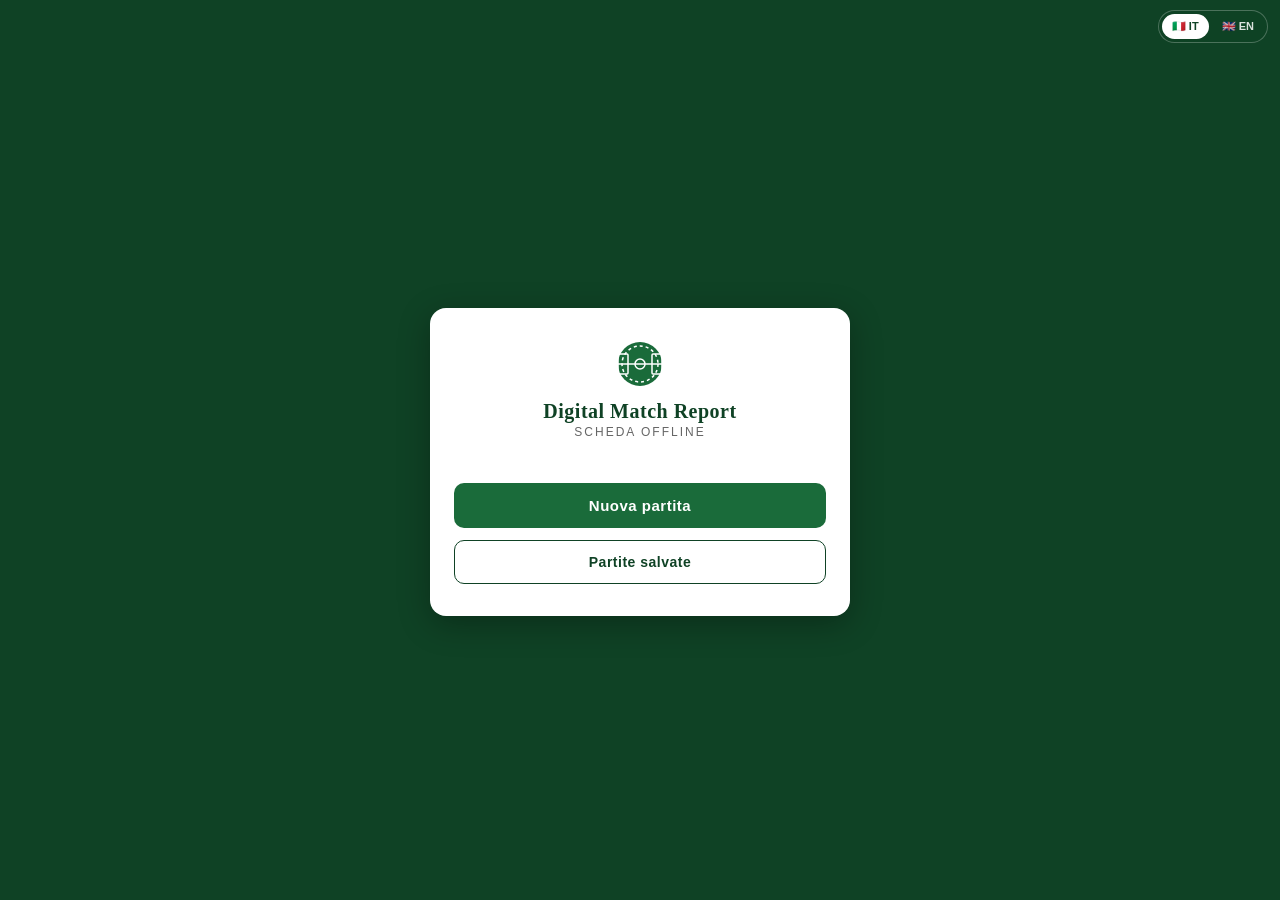
==== index.html @ 75706376 "fix: move language switch to the top-right corner on all screens" ====
<!DOCTYPE html>
<html lang="en">
<head>
  <meta charset="UTF-8" />
  <meta name="viewport" content="width=device-width, initial-scale=1.0, maximum-scale=1.0" />
  <title>Digital Match Report</title>
  <link rel="manifest" href="manifest.json" />
  <meta name="theme-color" content="#0f4225" />
  <link rel="apple-touch-icon" href="icons/icon-192.png" />
  <link rel="stylesheet" href="css/style.css" />
</head>
<body>

<div class="lang-switch" id="lang-switch" role="group" aria-label="Language switch">
  <button id="lang-it-btn" class="lang-btn" data-lang="it" type="button">🇮🇹 IT</button>
  <button id="lang-en-btn" class="lang-btn" data-lang="en" type="button">🇬🇧 EN</button>
</div>

<div id="home-screen" class="screen active">
  <div class="setup-card home-card">
    <div class="setup-logo">
      <svg viewBox="0 0 48 48" fill="none" xmlns="http://www.w3.org/2000/svg">
        <circle cx="24" cy="24" r="22" fill="#1a6b3a"/>
        <circle cx="24" cy="24" r="18" fill="none" stroke="white" stroke-width="1.5" stroke-dasharray="3 3"/>
        <circle cx="24" cy="24" r="5" fill="none" stroke="white" stroke-width="1.5"/>
        <line x1="2" y1="24" x2="46" y2="24" stroke="white" stroke-width="1.5"/>
        <rect x="2" y="14" width="10" height="20" rx="1" fill="none" stroke="white" stroke-width="1.5"/>
        <rect x="36" y="14" width="10" height="20" rx="1" fill="none" stroke="white" stroke-width="1.5"/>
      </svg>
      <h1>Digital Match Report</h1>
      <p id="home-subtitle">Scheda offline</p>
    </div>

    <button class="btn-primary" id="go-new-game-btn">Nuova partita</button>
    <button class="btn-secondary" id="go-history-btn">Partite salvate</button>
  </div>
</div>

<div id="setup-screen" class="screen">
  <div class="setup-card">
    <div class="inline-actions">
      <button class="btn-link" id="back-home-from-setup-btn">← Menu</button>
    </div>

    <div class="setup-logo">
      <h1>Digital Match Report</h1>
      <p id="setup-subtitle">Scheda gara</p>
    </div>

    <div class="form-group">
      <label id="lbl-referee">Arbitro</label>
      <input type="text" id="inp-referee" placeholder="Nome completo" />
    </div>
    <div class="form-group">
      <label id="lbl-supervisor">Osservatore</label>
      <input type="text" id="inp-supervisor" placeholder="Nome completo" />
    </div>
    <div class="form-row">
      <div class="form-group">
        <label id="lbl-home">Squadra casa</label>
        <input type="text" id="inp-home" placeholder="Casa" />
      </div>
      <div class="form-group">
        <label id="lbl-away">Squadra ospite</label>
        <input type="text" id="inp-away" placeholder="Trasferta" />
      </div>
    </div>
    <div class="form-row">
      <div class="form-group">
        <label id="lbl-category">Categoria</label>
        <select id="inp-category"></select>
      </div>
      <div class="form-group">
        <label id="lbl-level">Livello</label>
        <select id="inp-level"></select>
      </div>
    </div>
    <button class="btn-primary" id="start-match-btn">Inizia</button>
  </div>
</div>

<div id="history-screen" class="screen">
  <div class="history-wrap">
    <div class="history-head">
      <button class="btn-link" id="back-home-from-history-btn">← Menu</button>
      <h2 id="history-title">Partite salvate</h2>
    </div>
    <div id="history-list" class="history-list"></div>
  </div>
</div>

<script src="js/storage.js"></script>
<script src="js/home.js"></script>
<script>
  if ('serviceWorker' in navigator) {
    navigator.serviceWorker.register('sw.js');
  }
</script>
</body>
</html>
---- css/style.css ----
* { box-sizing: border-box; margin: 0; padding: 0; }
:root {
  --green: #1a6b3a;
  --green-light: #2d8a52;
  --green-dark: #0f4225;
  --card-yellow: #f5c518;
  --card-red: #e03030;
  --white: #ffffff;
  --off-white: #f7f6f2;
  --text: #1a1a1a;
  --muted: #666;
  --border: rgba(0,0,0,0.12);
}

body { font-family: 'Georgia', serif; background: var(--off-white); color: var(--text); min-height: 100vh; }

.lang-switch {
  position: absolute;
  top: 10px;
  right: 12px;
  z-index: 500;
  background: rgba(15, 66, 37, 0.88);
  border: 1px solid rgba(255,255,255,0.25);
  border-radius: 999px;
  padding: 3px;
  display: inline-flex;
  gap: 3px;
}

.lang-btn {
  border: none;
  border-radius: 999px;
  padding: 6px 10px;
  background: transparent;
  color: rgba(255,255,255,0.85);
  font-size: 11px;
  font-family: 'Helvetica Neue', sans-serif;
  font-weight: 600;
  cursor: pointer;
  white-space: nowrap;
}

.lang-btn.active {
  background: var(--white);
  color: var(--green-dark);
}

.header-lang-switch {
  display: flex;
  justify-content: flex-end;
  margin-bottom: 8px;
}

.lang-switch.in-header {
  position: static;
  background: rgba(255,255,255,0.12);
}

.lang-switch.in-header .lang-btn.active {
  background: var(--white);
}

.screen { display: none; min-height: 100vh; flex-direction: column; }
.screen.active { display: flex; }

/* SETUP SCREEN */
#setup-screen,
#home-screen,
#history-screen {
  background: var(--green-dark);
  align-items: center;
  justify-content: flex-start;
  padding: 3.5rem 1.5rem 2rem;
}
#home-screen,
#setup-screen {
  justify-content: center;
}
.setup-card {
  background: var(--white);
  border-radius: 16px;
  padding: 2rem 1.5rem;
  width: 100%;
  max-width: 420px;
  box-shadow: 0 8px 32px rgba(0,0,0,0.3);
}
.setup-logo {
  text-align: center;
  margin-bottom: 1.5rem;
}
.setup-logo svg { width: 48px; height: 48px; }
.setup-logo h1 { font-size: 20px; font-weight: 700; letter-spacing: 0.5px; margin-top: 8px; color: var(--green-dark); }
.setup-logo p { font-size: 12px; color: var(--muted); font-family: 'Helvetica Neue', sans-serif; letter-spacing: 2px; text-transform: uppercase; margin-top: 2px; }

.home-card {
  display: flex;
  flex-direction: column;
  gap: 0.75rem;
}

.btn-secondary {
  width: 100%;
  background: transparent;
  color: var(--green-dark);
  border: 1.5px solid var(--green-dark);
  border-radius: 10px;
  padding: 13px;
  font-size: 14px;
  font-family: 'Helvetica Neue', sans-serif;
  font-weight: 600;
  letter-spacing: 0.5px;
  cursor: pointer;
}

.btn-link {
  border: none;
  background: transparent;
  color: var(--green-dark);
  font-family: 'Helvetica Neue', sans-serif;
  font-size: 12px;
  letter-spacing: 1px;
  text-transform: uppercase;
  cursor: pointer;
  padding: 4px 0;
}

.inline-actions {
  margin-bottom: 6px;
}
.form-group { margin-bottom: 1rem; }
.form-group label { display: block; font-size: 11px; font-family: 'Helvetica Neue', sans-serif; text-transform: uppercase; letter-spacing: 1.5px; color: var(--muted); margin-bottom: 6px; }
.form-group input, .form-group select {
  width: 100%; border: 1.5px solid var(--border); border-radius: 8px;
  padding: 10px 12px; font-size: 15px; font-family: 'Georgia', serif;
  background: var(--off-white); color: var(--text);
  transition: border-color 0.2s;
  outline: none;
}
.form-group input:focus, .form-group select:focus { border-color: var(--green); }

.form-row { display: grid; grid-template-columns: 1fr 1fr; gap: 10px; }

.btn-primary {
  width: 100%; background: var(--green); color: white;
  border: none; border-radius: 10px; padding: 14px;
  font-size: 15px; font-family: 'Helvetica Neue', sans-serif;
  font-weight: 600; letter-spacing: 0.5px; cursor: pointer;
  margin-top: 0.5rem; transition: background 0.2s;
}
.btn-primary:active { background: var(--green-dark); }

/* MATCH SCREEN */
#match-screen { background: var(--off-white); }

.match-header {
  background: var(--green-dark);
  color: white;
  padding: 12px 16px 16px;
}
.match-top-actions {
  display: flex;
  justify-content: space-between;
  margin-bottom: 10px;
}

.header-right-actions {
  display: flex;
  gap: 6px;
  align-items: center;
}
.match-meta {
  font-size: 10px; font-family: 'Helvetica Neue', sans-serif;
  text-transform: uppercase; letter-spacing: 2px;
  color: rgba(255,255,255,0.65); text-align: center; margin-bottom: 10px;
}
.scoreboard {
  display: grid; grid-template-columns: 1fr auto 1fr;
  align-items: center; gap: 8px;
}
.team-name { font-size: 15px; font-weight: 700; line-height: 1.2; }
.team-name.home { text-align: left; }
.team-name.away { text-align: right; }
.score-display {
  background: rgba(255,255,255,0.12);
  border-radius: 10px; padding: 8px 16px;
  display: flex; align-items: center; gap: 8px;
}
.score-num { font-size: 28px; font-weight: 700; min-width: 24px; text-align: center; }
.score-sep { font-size: 20px; color: rgba(255,255,255,0.5); }
.half-btn {
  background: rgba(255,255,255,0.12); border: 1px solid rgba(255,255,255,0.2);
  color: white; border-radius: 6px; padding: 5px 12px;
  font-size: 11px; font-family: 'Helvetica Neue', sans-serif;
  text-transform: uppercase; letter-spacing: 1px; cursor: pointer;
  transition: background 0.15s;
}
.half-btn.active { background: rgba(255,255,255,0.25); }

.general-events-wrap {
  margin: 10px 10px 0;
  padding: 8px;
  background: #eef4ef;
  border: 1px solid var(--border);
  border-radius: 10px;
}

.events-list.general {
  gap: 5px;
}

.match-summary-wrap {
  margin: 10px 10px 0;
  padding: 10px;
  background: #eef4ef;
  border: 1px solid var(--border);
  border-radius: 10px;
  display: flex;
  flex-direction: column;
  gap: 8px;
}

.summary-row {
  display: grid;
  grid-template-columns: 1fr 80px;
  align-items: center;
  gap: 8px;
}

.summary-label {
  font-size: 11px;
  font-family: 'Helvetica Neue', sans-serif;
  text-transform: uppercase;
  letter-spacing: 1px;
  color: var(--muted);
}

.summary-input {
  width: 100%;
  border: 1px solid var(--border);
  border-radius: 8px;
  padding: 6px 8px;
  font-size: 14px;
  text-align: center;
  background: var(--white);
}

.total-row strong {
  font-size: 16px;
  color: var(--green-dark);
  text-align: center;
}

/* PITCH */
.pitch-area {
  flex: 1;
  display: grid;
  grid-template-columns: 1fr 1fr;
  gap: 0;
  padding: 0;
  min-height: 0;
}
.team-col {
  padding: 12px 10px;
  min-height: 300px;
  position: relative;
}
.team-col.home { border-right: 1px dashed rgba(0,0,0,0.1); }
.team-col.away { text-align: right; }
.team-col-header {
  font-size: 10px; font-family: 'Helvetica Neue', sans-serif;
  text-transform: uppercase; letter-spacing: 1.5px;
  color: var(--muted); margin-bottom: 10px;
}
.team-col.away .team-col-header { text-align: right; }

.events-list { display: flex; flex-direction: column; gap: 6px; }

/* EVENT ITEM */
.event-item {
  display: flex; align-items: center; gap: 7px;
  font-size: 13px; font-family: 'Helvetica Neue', sans-serif;
  padding: 7px 8px;
  background: white;
  border-radius: 8px;
  border: 0.5px solid var(--border);
  animation: fadeIn 0.25s ease;
}
@keyframes fadeIn { from { opacity: 0; transform: translateY(-4px); } to { opacity: 1; transform: translateY(0); } }
.event-item.away { flex-direction: row-reverse; text-align: right; }
.event-icon {
  width: 22px; height: 22px; border-radius: 4px;
  display: flex; align-items: center; justify-content: center;
  font-size: 11px; font-weight: 700; flex-shrink: 0;
}
.event-icon.yellow { background: var(--card-yellow); color: #7a5a00; }
.event-icon.red { background: var(--card-red); color: white; }
.event-icon.goal { background: #1e7a42; color: white; font-size: 13px; }
.event-icon.sub { background: #e8f0fe; color: #1a56c4; }
.event-icon.addtime { background: #f3e8ff; color: #6b21a8; font-size: 10px; }
.event-info { flex: 1; min-width: 0; }
.event-player { font-weight: 600; font-size: 12px; color: var(--text); white-space: nowrap; overflow: hidden; text-overflow: ellipsis; }
.event-detail { font-size: 10px; color: var(--muted); margin-top: 1px; }
.event-min { font-size: 11px; color: var(--muted); flex-shrink: 0; font-style: italic; }
.event-delete-btn {
  flex-shrink: 0;
  background: none;
  border: none;
  color: #bbb;
  font-size: 16px;
  line-height: 1;
  cursor: pointer;
  padding: 0 2px;
  font-family: 'Helvetica Neue', sans-serif;
}
.event-delete-btn:hover { color: var(--card-red); }

/* FAB */
.fab-container {
  position: fixed; bottom: 24px; left: 50%; transform: translateX(-50%);
  z-index: 100;
  display: flex; gap: 10px;
}
.fab-group { position: relative; display: flex; flex-direction: column; align-items: center; }
.fab {
  width: 56px; height: 56px; border-radius: 50%;
  background: var(--green); color: white;
  border: none; font-size: 28px; cursor: pointer;
  box-shadow: 0 4px 16px rgba(0,0,0,0.25);
  display: flex; align-items: center; justify-content: center;
  transition: transform 0.15s, background 0.15s;
}
.fab:active { transform: scale(0.93); }
.fab.away-fab { background: var(--green-dark); }
.fab-label {
  position: absolute; bottom: -18px; left: 50%; transform: translateX(-50%);
  font-size: 9px; font-family: 'Helvetica Neue', sans-serif;
  text-transform: uppercase; letter-spacing: 1px; color: var(--muted);
  white-space: nowrap;
}

/* MODAL */
.modal-overlay {
  display: none; position: fixed; inset: 0;
  background: rgba(0,0,0,0.5); z-index: 200;
  align-items: flex-end; justify-content: center;
  padding: 0;
}
.modal-overlay.open { display: flex; }
.modal {
  background: white; border-radius: 20px 20px 0 0;
  padding: 1.5rem 1.25rem 2rem;
  width: 100%; max-width: 500px;
  max-height: 90vh; overflow-y: auto;
  animation: slideUp 0.25s ease;
}
@keyframes slideUp { from { transform: translateY(40px); opacity: 0; } to { transform: translateY(0); opacity: 1; } }
.modal-handle { width: 40px; height: 4px; background: #ddd; border-radius: 2px; margin: 0 auto 1.25rem; }
.modal-title { font-size: 17px; font-weight: 700; margin-bottom: 1rem; color: var(--green-dark); }

.event-type-grid { display: grid; grid-template-columns: 1fr 1fr 1fr; gap: 8px; margin-bottom: 1rem; }
.type-btn {
  border: 2px solid var(--border); border-radius: 10px;
  padding: 14px 8px; text-align: center; cursor: pointer;
  background: var(--off-white); transition: all 0.15s;
  display: flex; flex-direction: column; align-items: center; gap: 6px;
}
.type-btn:hover, .type-btn.selected { border-color: var(--green); background: #e8f4ed; }
.type-btn .type-icon { font-size: 22px; }
.type-btn .type-label { font-size: 12px; font-family: 'Helvetica Neue', sans-serif; font-weight: 600; color: var(--text); }

.modal-fields { display: flex; flex-direction: column; gap: 10px; margin-bottom: 1rem; }
.modal-field label { display: block; font-size: 11px; font-family: 'Helvetica Neue', sans-serif; text-transform: uppercase; letter-spacing: 1.2px; color: var(--muted); margin-bottom: 5px; }
.shared-half-field {
  margin-bottom: 1rem;
}
.modal-field input, .modal-field select {
  width: 100%; border: 1.5px solid var(--border); border-radius: 8px;
  padding: 10px 12px; font-size: 15px; font-family: 'Georgia', serif;
  background: var(--off-white); outline: none; color: var(--text);
}
.modal-field input:focus { border-color: var(--green); }

.card-type-row { display: grid; grid-template-columns: 1fr 1fr; gap: 8px; }
.card-type-btn {
  border: 2px solid var(--border); border-radius: 8px;
  padding: 10px; text-align: center; cursor: pointer;
  font-family: 'Helvetica Neue', sans-serif; font-weight: 700; font-size: 14px;
  transition: all 0.15s;
}
.card-type-btn.yellow { color: #7a5a00; }
.card-type-btn.red { color: #a00; }
.card-type-btn.yellow.selected { border-color: var(--card-yellow); background: #fff9e6; }
.card-type-btn.red.selected { border-color: var(--card-red); background: #fff0f0; }

.modal-actions { display: grid; grid-template-columns: 1fr 1fr; gap: 8px; }
.btn-cancel {
  border: 1.5px solid var(--border); background: var(--off-white);
  border-radius: 10px; padding: 13px; font-size: 14px;
  font-family: 'Helvetica Neue', sans-serif; cursor: pointer; color: var(--text);
}
.btn-save {
  background: var(--green); color: white;
  border: none; border-radius: 10px; padding: 13px; font-size: 14px;
  font-family: 'Helvetica Neue', sans-serif; font-weight: 600; cursor: pointer;
}

.section-divider { height: 1px; background: var(--border); margin: 12px 0; }

.empty-state {
  color: var(--muted); font-size: 12px;
  font-family: 'Helvetica Neue', sans-serif;
  font-style: italic; text-align: center;
  padding: 20px 0;
}

.half-divider {
  margin: 6px 0;
  border-top: 1px dashed rgba(0,0,0,0.24);
  padding-top: 6px;
  font-size: 10px;
  font-family: 'Helvetica Neue', sans-serif;
  letter-spacing: 1px;
  text-transform: uppercase;
  color: var(--muted);
}

.team-col.away .half-divider {
  text-align: right;
}

.fab-spacer { height: 90px; }
.is-hidden { display: none !important; }

/* HISTORY */
.history-wrap {
  width: 100%;
  max-width: 540px;
  background: var(--white);
  border-radius: 16px;
  padding: 1rem;
  box-shadow: 0 8px 32px rgba(0, 0, 0, 0.28);
  max-height: calc(100vh - 5.5rem);
  overflow-y: auto;
}

.history-head {
  display: flex;
  align-items: center;
  justify-content: space-between;
  margin-bottom: 0.8rem;
}

.history-head h2 {
  color: var(--green-dark);
  font-size: 20px;
}

.history-list {
  display: flex;
  flex-direction: column;
  gap: 10px;
}

.history-card {
  border: 1px solid var(--border);
  border-radius: 10px;
  padding: 10px;
  background: var(--off-white);
}

.history-card-top {
  display: flex;
  justify-content: space-between;
  align-items: center;
  gap: 8px;
}

.history-teams {
  font-family: 'Helvetica Neue', sans-serif;
  font-size: 13px;
  font-weight: 700;
}

.history-status {
  font-size: 10px;
  font-family: 'Helvetica Neue', sans-serif;
  letter-spacing: 1px;
  text-transform: uppercase;
  padding: 3px 8px;
  border-radius: 999px;
}

.history-status.open {
  background: #e8f4ed;
  color: var(--green-dark);
}

.history-status.done {
  background: #ececec;
  color: #3a3a3a;
}

.history-meta {
  margin-top: 4px;
  color: var(--muted);
  font-size: 11px;
  font-family: 'Helvetica Neue', sans-serif;
}

.history-score {
  margin-top: 4px;
  font-size: 18px;
  color: var(--green-dark);
  font-weight: 700;
}

.history-actions {
  margin-top: 8px;
  display: flex;
  gap: 8px;
}

.btn-small {
  border: none;
  border-radius: 8px;
  padding: 8px 12px;
  font-size: 12px;
  font-family: 'Helvetica Neue', sans-serif;
  cursor: pointer;
}

.btn-open {
  background: var(--green);
  color: var(--white);
}

.btn-delete {
  background: #f2dede;
  color: #8a1f1f;
}

.history-empty {
  padding: 2.2rem 1rem;
}
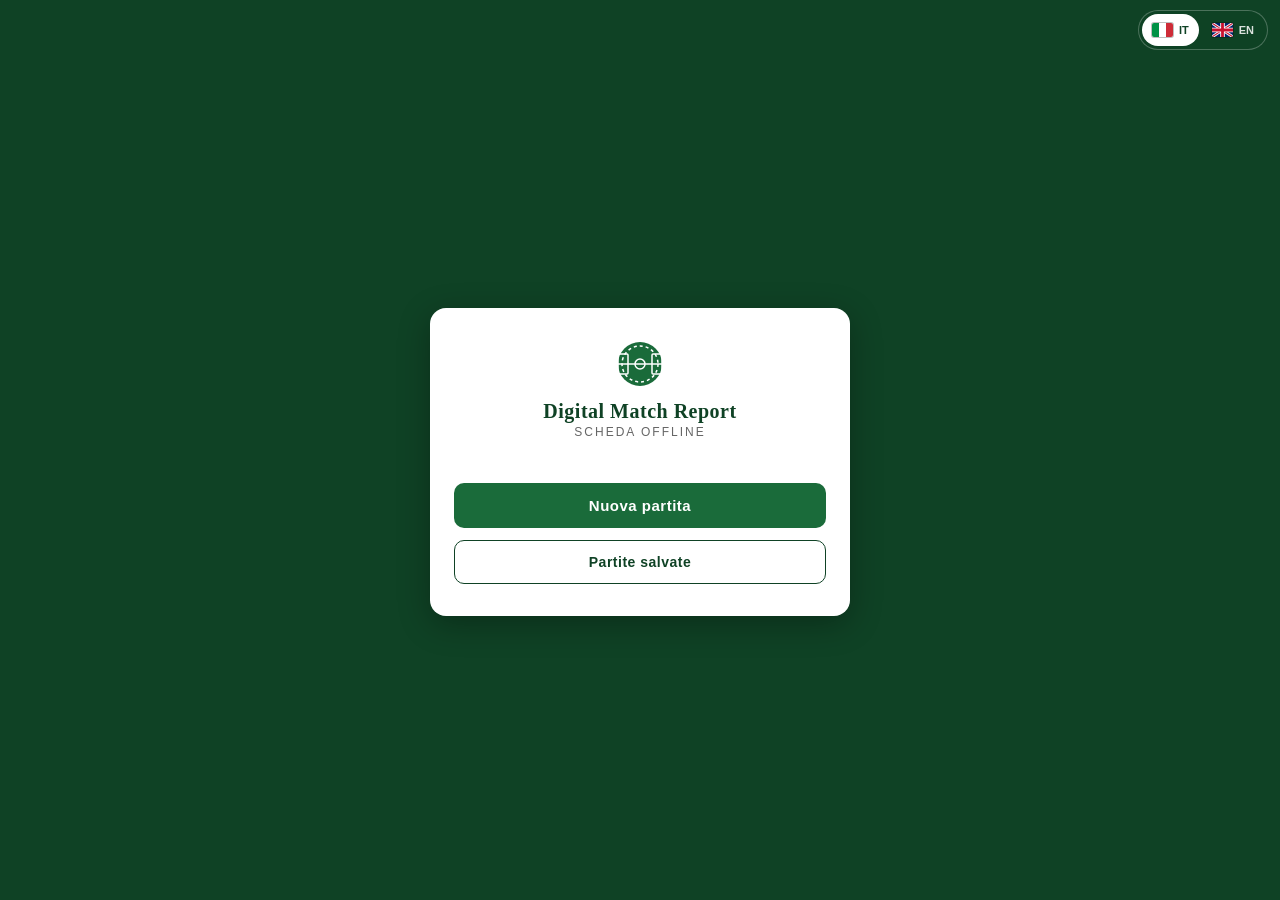
==== commit 64575be0: "feat: show inline SVG flags in the language switch" ====
--- a/index.html
+++ b/index.html
@@ -2,18 +2,20 @@
 <html lang="en">
 <head>
   <meta charset="UTF-8" />
-  <meta name="viewport" content="width=device-width, initial-scale=1.0, maximum-scale=1.0" />
+  <meta name="viewport" content="width=device-width, initial-scale=1.0" />
   <title>Digital Match Report</title>
+  <meta name="description" content="Mobile-first web app for football referees: log goals, cards and substitutions during a match and print a clean match summary. Works offline, no account needed." />
   <link rel="manifest" href="manifest.json" />
   <meta name="theme-color" content="#0f4225" />
+  <link rel="icon" type="image/png" href="icons/icon-192.png" />
   <link rel="apple-touch-icon" href="icons/icon-192.png" />
   <link rel="stylesheet" href="css/style.css" />
 </head>
 <body>
 
 <div class="lang-switch" id="lang-switch" role="group" aria-label="Language switch">
-  <button id="lang-it-btn" class="lang-btn" data-lang="it" type="button">🇮🇹 IT</button>
-  <button id="lang-en-btn" class="lang-btn" data-lang="en" type="button">🇬🇧 EN</button>
+  <button id="lang-it-btn" class="lang-btn" data-lang="it" type="button" aria-label="Italiano" aria-pressed="false"><svg class="lang-flag" viewBox="0 0 3 2" aria-hidden="true" focusable="false"><rect width="1" height="2" fill="#009246"/><rect x="1" width="1" height="2" fill="#fff"/><rect x="2" width="1" height="2" fill="#ce2b37"/></svg><span>IT</span></button>
+  <button id="lang-en-btn" class="lang-btn" data-lang="en" type="button" aria-label="English" aria-pressed="false"><svg class="lang-flag" viewBox="0 0 60 40" aria-hidden="true" focusable="false"><rect width="60" height="40" fill="#012169"/><path d="M0 0L60 40M60 0L0 40" stroke="#fff" stroke-width="8"/><path d="M0 0L60 40M60 0L0 40" stroke="#c8102e" stroke-width="3"/><path d="M30 0V40M0 20H60" stroke="#fff" stroke-width="13"/><path d="M30 0V40M0 20H60" stroke="#c8102e" stroke-width="8"/></svg><span>EN</span></button>
 </div>
 
 <div id="home-screen" class="screen active">
@@ -33,6 +35,11 @@
 
     <button class="btn-primary" id="go-new-game-btn">Nuova partita</button>
     <button class="btn-secondary" id="go-history-btn">Partite salvate</button>
+
+    <div class="recent-section" id="recent-section" hidden>
+      <h2 class="recent-title" id="recent-title">Partite recenti</h2>
+      <div class="recent-list" id="recent-list"></div>
+    </div>
   </div>
 </div>
 
@@ -49,11 +56,17 @@
 
     <div class="form-group">
       <label id="lbl-referee">Arbitro</label>
-      <input type="text" id="inp-referee" placeholder="Nome completo" />
+      <div class="form-row">
+        <input type="text" id="inp-referee-first" autocomplete="off" />
+        <input type="text" id="inp-referee-last" autocomplete="off" />
+      </div>
     </div>
     <div class="form-group">
       <label id="lbl-supervisor">Osservatore</label>
-      <input type="text" id="inp-supervisor" placeholder="Nome completo" />
+      <div class="form-row">
+        <input type="text" id="inp-supervisor-first" autocomplete="off" />
+        <input type="text" id="inp-supervisor-last" autocomplete="off" />
+      </div>
     </div>
     <div class="form-row">
       <div class="form-group">
@@ -65,12 +78,12 @@
         <input type="text" id="inp-away" placeholder="Trasferta" />
       </div>
     </div>
-    <div class="form-row">
+    <div class="form-row" id="category-row">
       <div class="form-group">
         <label id="lbl-category">Categoria</label>
         <select id="inp-category"></select>
       </div>
-      <div class="form-group">
+      <div class="form-group" id="level-group">
         <label id="lbl-level">Livello</label>
         <select id="inp-level"></select>
       </div>
--- a/css/style.css
+++ b/css/style.css
@@ -38,6 +38,24 @@
   font-weight: 600;
   cursor: pointer;
   white-space: nowrap;
+  display: inline-flex;
+  align-items: center;
+  gap: 6px;
+  min-height: 32px;
+  transition: background 0.15s, color 0.15s;
+}
+
+.lang-btn:focus-visible {
+  outline: 2px solid var(--white);
+  outline-offset: 1px;
+}
+
+.lang-flag {
+  width: 21px;
+  height: 14px;
+  border-radius: 2px;
+  box-shadow: 0 0 0 1px rgba(0,0,0,0.25);
+  flex-shrink: 0;
 }
 
 .lang-btn.active {
@@ -139,6 +157,8 @@
 .form-group input:focus, .form-group select:focus { border-color: var(--green); }
 
 .form-row { display: grid; grid-template-columns: 1fr 1fr; gap: 10px; }
+.form-row.single { grid-template-columns: 1fr; }
+.form-group .form-row input { min-width: 0; }
 
 .btn-primary {
   width: 100%; background: var(--green); color: white;
@@ -295,11 +315,18 @@
 .event-icon.yellow { background: var(--card-yellow); color: #7a5a00; }
 .event-icon.red { background: var(--card-red); color: white; }
 .event-icon.goal { background: #1e7a42; color: white; font-size: 13px; }
+.event-icon.yellow.second { background: linear-gradient(135deg, var(--card-yellow) 50%, var(--card-red) 50%); color: white; }
 .event-icon.sub { background: #e8f0fe; color: #1a56c4; }
 .event-icon.addtime { background: #f3e8ff; color: #6b21a8; font-size: 10px; }
 .event-info { flex: 1; min-width: 0; }
 .event-player { font-weight: 600; font-size: 12px; color: var(--text); white-space: nowrap; overflow: hidden; text-overflow: ellipsis; }
 .event-detail { font-size: 10px; color: var(--muted); margin-top: 1px; }
+.event-badge {
+  display: inline-block; margin-top: 3px; padding: 1px 6px; border-radius: 999px;
+  background: #fdecea; color: #a12622; border: 1px solid #f3b8b4;
+  font-family: 'Helvetica Neue', sans-serif; font-size: 9px; font-weight: 700;
+  letter-spacing: 0.5px; text-transform: uppercase;
+}
 .event-min { font-size: 11px; color: var(--muted); flex-shrink: 0; font-style: italic; }
 .event-delete-btn {
   flex-shrink: 0;
@@ -404,6 +431,18 @@
   font-family: 'Helvetica Neue', sans-serif; font-weight: 600; cursor: pointer;
 }
 
+.warn-overlay { z-index: 300; }
+.warn-title { color: var(--card-red); }
+.warn-text {
+  margin: 0 0 1.25rem; padding: 12px 14px; border-left: 4px solid var(--card-yellow);
+  background: #fff9e6; border-radius: 6px; font-size: 15px; line-height: 1.4; color: var(--text);
+}
+.btn-danger {
+  background: var(--card-red); color: white;
+  border: none; border-radius: 10px; padding: 13px; font-size: 14px;
+  font-family: 'Helvetica Neue', sans-serif; font-weight: 600; cursor: pointer;
+}
+
 .section-divider { height: 1px; background: var(--border); margin: 12px 0; }
 
 .empty-state {
@@ -539,6 +578,53 @@
   color: #8a1f1f;
 }
 
+.recent-section {
+  margin-top: 0.75rem;
+  padding-top: 1rem;
+  border-top: 1px solid var(--border);
+}
+
+.recent-title {
+  font-size: 12px;
+  font-family: 'Helvetica Neue', sans-serif;
+  letter-spacing: 2px;
+  text-transform: uppercase;
+  color: var(--muted);
+  margin-bottom: 0.6rem;
+}
+
+.recent-list {
+  display: flex;
+  flex-direction: column;
+  gap: 8px;
+}
+
+.recent-card {
+  display: block;
+  width: 100%;
+  text-align: left;
+  font: inherit;
+  color: inherit;
+  cursor: pointer;
+}
+
+.recent-card .history-meta {
+  display: block;
+}
+
+.recent-bottom {
+  display: flex;
+  justify-content: space-between;
+  align-items: baseline;
+}
+
+.recent-action {
+  font-size: 12px;
+  font-family: 'Helvetica Neue', sans-serif;
+  font-weight: 600;
+  color: var(--green);
+}
+
 .history-empty {
   padding: 2.2rem 1rem;
 }
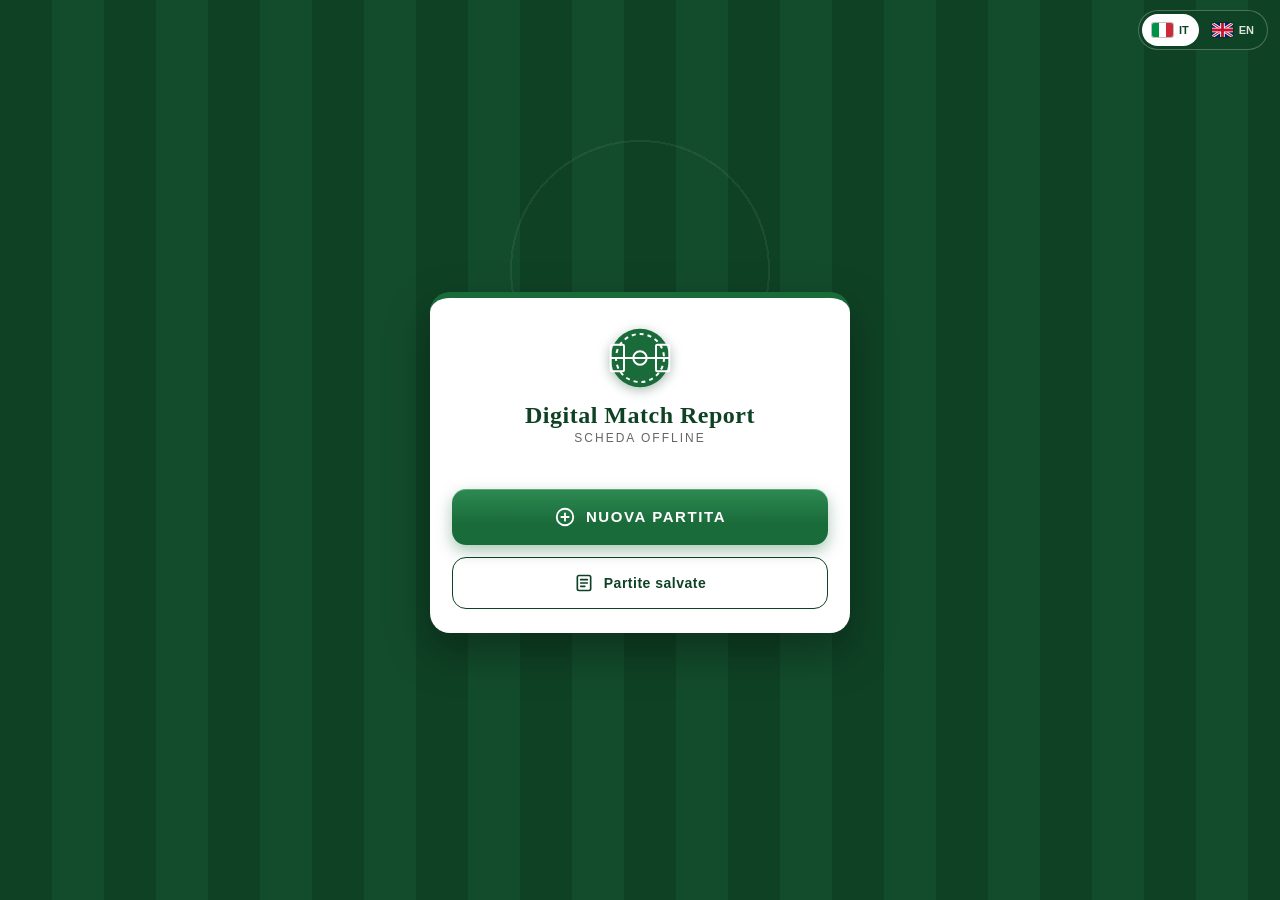
==== commit 7fb7787b: "feat: redesign the interface with pitch theme, stat cards and pill buttons" ====
--- a/index.html
+++ b/index.html
@@ -49,42 +49,72 @@
       <button class="btn-link" id="back-home-from-setup-btn">← Menu</button>
     </div>
 
-    <div class="setup-logo">
+    <header class="setup-brand">
+      <svg viewBox="0 0 48 48" fill="none" xmlns="http://www.w3.org/2000/svg" aria-hidden="true">
+        <circle cx="24" cy="24" r="22" fill="#1a6b3a"/>
+        <circle cx="24" cy="24" r="18" fill="none" stroke="white" stroke-width="1.5" stroke-dasharray="3 3"/>
+        <circle cx="24" cy="24" r="5" fill="none" stroke="white" stroke-width="1.5"/>
+        <line x1="2" y1="24" x2="46" y2="24" stroke="white" stroke-width="1.5"/>
+        <rect x="2" y="14" width="10" height="20" rx="1" fill="none" stroke="white" stroke-width="1.5"/>
+        <rect x="36" y="14" width="10" height="20" rx="1" fill="none" stroke="white" stroke-width="1.5"/>
+      </svg>
       <h1>Digital Match Report</h1>
       <p id="setup-subtitle">Scheda gara</p>
-    </div>
+    </header>
+
+    <h2 class="form-section-title" id="sec-officials">Ufficiali di gara</h2>
 
     <div class="form-group">
-      <label id="lbl-referee">Arbitro</label>
+      <div class="field-head"><svg viewBox="0 0 24 24" fill="none" stroke="currentColor" stroke-width="1.8" stroke-linecap="round" stroke-linejoin="round" aria-hidden="true"><circle cx="8" cy="15" r="5"/><path d="M13 13l8-3v-3h-9"/><circle cx="8" cy="15" r="1.2" fill="currentColor"/></svg><label id="lbl-referee">Arbitro</label></div>
       <div class="form-row">
         <input type="text" id="inp-referee-first" autocomplete="off" />
         <input type="text" id="inp-referee-last" autocomplete="off" />
       </div>
     </div>
     <div class="form-group">
-      <label id="lbl-supervisor">Osservatore</label>
+      <div class="field-head"><svg viewBox="0 0 24 24" fill="none" stroke="currentColor" stroke-width="1.8" stroke-linecap="round" stroke-linejoin="round" aria-hidden="true"><rect x="5" y="4" width="14" height="17" rx="2"/><path d="M9 4V3h6v1M9 11h6M9 15h4"/></svg><label id="lbl-supervisor">Osservatore</label></div>
       <div class="form-row">
         <input type="text" id="inp-supervisor-first" autocomplete="off" />
         <input type="text" id="inp-supervisor-last" autocomplete="off" />
       </div>
     </div>
-    <div class="form-row">
-      <div class="form-group">
-        <label id="lbl-home">Squadra casa</label>
-        <input type="text" id="inp-home" placeholder="Casa" />
+    <h2 class="form-section-title" id="sec-teams">Squadre</h2>
+    <div class="form-group team-field">
+      <div class="field-head"><svg viewBox="0 0 24 24" fill="none" stroke="currentColor" stroke-width="1.8" stroke-linecap="round" stroke-linejoin="round" aria-hidden="true"><path d="M12 3l7 3v5c0 4.5-3 8-7 10-4-2-7-5.5-7-10V6z"/></svg><label id="lbl-home" for="inp-home">Squadra casa</label></div>
+      <div class="combo">
+        <span class="combo-crest" id="crest-home"></span>
+        <input type="text" id="inp-home" role="combobox" aria-expanded="false" aria-controls="list-home" aria-autocomplete="list" autocomplete="off" />
+        <ul class="combo-list" id="list-home" role="listbox" hidden></ul>
       </div>
-      <div class="form-group">
-        <label id="lbl-away">Squadra ospite</label>
-        <input type="text" id="inp-away" placeholder="Trasferta" />
+      <div class="color-row">
+        <span class="color-label" id="color-label-home">Colore</span>
+        <div class="swatches" id="swatches-home" role="radiogroup"></div>
+        <input type="color" id="color-home" class="color-input" />
       </div>
+      <p class="color-warning" id="warn-home" role="status" hidden></p>
     </div>
+    <div class="form-group team-field">
+      <div class="field-head"><svg viewBox="0 0 24 24" fill="none" stroke="currentColor" stroke-width="1.8" stroke-linecap="round" stroke-linejoin="round" aria-hidden="true"><path d="M12 3l7 3v5c0 4.5-3 8-7 10-4-2-7-5.5-7-10V6z"/></svg><label id="lbl-away" for="inp-away">Squadra ospite</label></div>
+      <div class="combo">
+        <span class="combo-crest" id="crest-away"></span>
+        <input type="text" id="inp-away" role="combobox" aria-expanded="false" aria-controls="list-away" aria-autocomplete="list" autocomplete="off" />
+        <ul class="combo-list" id="list-away" role="listbox" hidden></ul>
+      </div>
+      <div class="color-row">
+        <span class="color-label" id="color-label-away">Colore</span>
+        <div class="swatches" id="swatches-away" role="radiogroup"></div>
+        <input type="color" id="color-away" class="color-input" />
+      </div>
+      <p class="color-warning" id="warn-away" role="status" hidden></p>
+    </div>
+    <h2 class="form-section-title" id="sec-competition">Competizione</h2>
     <div class="form-row" id="category-row">
       <div class="form-group">
-        <label id="lbl-category">Categoria</label>
+        <div class="field-head"><svg viewBox="0 0 24 24" fill="none" stroke="currentColor" stroke-width="1.8" stroke-linecap="round" stroke-linejoin="round" aria-hidden="true"><path d="M7 4h10v5a5 5 0 0 1-10 0zM7 6H4v1a3 3 0 0 0 3 3M17 6h3v1a3 3 0 0 1-3 3M12 14v4M8 20h8"/></svg><label id="lbl-category" for="inp-category">Categoria</label></div>
         <select id="inp-category"></select>
       </div>
       <div class="form-group" id="level-group">
-        <label id="lbl-level">Livello</label>
+        <div class="field-head"><svg viewBox="0 0 24 24" fill="none" stroke="currentColor" stroke-width="1.8" stroke-linecap="round" stroke-linejoin="round" aria-hidden="true"><path d="M4 20h5v-5h5v-5h6"/></svg><label id="lbl-level" for="inp-level">Livello</label></div>
         <select id="inp-level"></select>
       </div>
     </div>
@@ -103,6 +133,8 @@
 </div>
 
 <script src="js/storage.js"></script>
+<script src="js/teams.js"></script>
+<script src="js/team-picker.js"></script>
 <script src="js/home.js"></script>
 <script>
   if ('serviceWorker' in navigator) {
--- a/css/style.css
+++ b/css/style.css
@@ -197,9 +197,11 @@
   display: grid; grid-template-columns: 1fr auto 1fr;
   align-items: center; gap: 8px;
 }
-.team-name { font-size: 15px; font-weight: 700; line-height: 1.2; }
+.team-name { font-size: 15px; font-weight: 700; line-height: 1.2; display: flex; align-items: center; gap: 8px; min-width: 0; }
 .team-name.home { text-align: left; }
-.team-name.away { text-align: right; }
+.team-name.away { text-align: right; flex-direction: row-reverse; }
+.team-crest { display: inline-flex; flex-shrink: 0; }
+.crest { display: block; flex-shrink: 0; object-fit: contain; }
 .score-display {
   background: rgba(255,255,255,0.12);
   border-radius: 10px; padding: 8px 16px;
@@ -292,6 +294,8 @@
   color: var(--muted); margin-bottom: 10px;
 }
 .team-col.away .team-col-header { text-align: right; }
+.team-col.home .team-col-header { border-bottom: 3px solid var(--home-color, var(--green)); padding-bottom: 6px; }
+.team-col.away .team-col-header { border-bottom: 3px solid var(--away-color, var(--green-dark)); padding-bottom: 6px; }
 
 .events-list { display: flex; flex-direction: column; gap: 6px; }
 
@@ -357,7 +361,8 @@
   transition: transform 0.15s, background 0.15s;
 }
 .fab:active { transform: scale(0.93); }
-.fab.away-fab { background: var(--green-dark); }
+.fab.home-fab { background: var(--home-color, var(--green)); color: var(--home-ink, #fff); }
+.fab.away-fab { background: var(--away-color, var(--green-dark)); color: var(--away-ink, #fff); }
 .fab-label {
   position: absolute; bottom: -18px; left: 50%; transform: translateX(-50%);
   font-size: 9px; font-family: 'Helvetica Neue', sans-serif;
@@ -628,3 +633,381 @@
 .history-empty {
   padding: 2.2rem 1rem;
 }
+
+/* TEAM PICKER (setup) */
+.team-field { position: relative; }
+.combo { position: relative; display: flex; align-items: center; }
+.combo-crest { position: absolute; left: 8px; display: inline-flex; pointer-events: none; }
+.combo input { padding-left: 48px; }
+.combo-list {
+  position: absolute; top: calc(100% + 4px); left: 0; right: 0; z-index: 50;
+  max-height: 260px; overflow-y: auto; margin: 0; padding: 4px; list-style: none;
+  background: var(--white); border: 1.5px solid var(--border); border-radius: 10px;
+  box-shadow: 0 8px 24px rgba(0,0,0,0.18);
+}
+.combo-list[hidden] { display: none; }
+.combo-option { display: flex; align-items: center; gap: 10px; padding: 8px; border-radius: 8px; cursor: pointer; min-height: 44px; }
+.combo-option.active, .combo-option:hover { background: #e8f4ed; }
+.combo-name { flex: 1; min-width: 0; font-size: 14px; }
+.combo-meta { font-size: 10px; font-family: 'Helvetica Neue', sans-serif; text-transform: uppercase; letter-spacing: 1px; color: var(--muted); text-align: right; }
+.combo-empty { padding: 10px; font-size: 12px; font-style: italic; color: var(--muted); }
+.color-row { display: flex; align-items: center; gap: 8px; margin-top: 8px; flex-wrap: wrap; }
+.color-label { font-size: 10px; font-family: 'Helvetica Neue', sans-serif; text-transform: uppercase; letter-spacing: 1.2px; color: var(--muted); }
+.swatches { display: flex; gap: 6px; flex-wrap: wrap; }
+.swatch {
+  width: 28px; height: 28px; border-radius: 50%; border: 2px solid var(--white);
+  background: var(--swatch); box-shadow: 0 0 0 1px rgba(0,0,0,0.25); cursor: pointer; padding: 0;
+}
+.swatch.selected { box-shadow: 0 0 0 2px var(--green-dark); transform: scale(1.1); }
+.swatch:focus-visible, .color-input:focus-visible { outline: 2px solid var(--green); outline-offset: 2px; }
+.form-group .color-input { width: 36px; height: 30px; padding: 0; border: 1.5px solid var(--border); border-radius: 8px; background: var(--off-white); cursor: pointer; }
+.color-warning { margin: 6px 0 0; font-size: 12px; font-family: 'Helvetica Neue', sans-serif; color: var(--muted); }
+.color-warning.is-warning { color: #a12622; font-weight: 600; }
+.color-warning[hidden] { display: none; }
+
+/* EVENT ACCENT BY TEAM COLOUR */
+.event-item { border-left: 4px solid var(--home-color, transparent); }
+.event-item.away { border-left: 0; border-right: 4px solid var(--away-color, transparent); }
+.fab-label { max-width: 96px; overflow: hidden; text-overflow: ellipsis; }
+
+/* ==========================================================================
+   Iteration E - richer UI (same palette, serif headings, uppercase labels)
+   ========================================================================== */
+:root {
+  --paper: #fbfaf6;
+  --shadow-sm: 0 1px 2px rgba(10, 47, 26, 0.12), 0 1px 1px rgba(10, 47, 26, 0.06);
+  --shadow-md: 0 6px 18px rgba(10, 47, 26, 0.16);
+  --shadow-lg: 0 18px 44px rgba(0, 0, 0, 0.34);
+  --ring: 0 0 0 3px rgba(26, 107, 58, 0.28);
+  --stripe-a: #0f4225;
+  --stripe-b: #134c2c;
+  --content-max: 760px;
+}
+
+body { -webkit-tap-highlight-color: transparent; }
+button { font-family: inherit; }
+button:focus-visible,
+select:focus-visible,
+input:focus-visible { outline: none; box-shadow: var(--ring); }
+
+/* ---- Pitch backdrop for home / setup / history ---- */
+#home-screen,
+#setup-screen,
+#history-screen {
+  background-color: var(--stripe-a);
+  background-image:
+    radial-gradient(circle at 50% 30%, transparent 0 128px, rgba(255, 255, 255, 0.06) 128px 130px, transparent 130px),
+    repeating-linear-gradient(90deg, var(--stripe-a) 0 52px, var(--stripe-b) 52px 104px);
+}
+
+.setup-card {
+  border-radius: 20px;
+  padding: 1.75rem 1.4rem 1.5rem;
+  box-shadow: var(--shadow-lg);
+  border-top: 6px solid var(--green);
+  animation: cardIn 0.35s cubic-bezier(0.2, 0.8, 0.2, 1);
+}
+@keyframes cardIn { from { opacity: 0; transform: translateY(14px); } to { opacity: 1; transform: translateY(0); } }
+
+.setup-brand { text-align: center; margin-bottom: 0.5rem; }
+.setup-brand svg { width: 60px; height: 60px; filter: drop-shadow(0 3px 6px rgba(15, 66, 37, 0.35)); }
+.setup-brand h1 { font-size: 24px; letter-spacing: 0.4px; margin-top: 10px; color: var(--green-dark); }
+.setup-brand p { font-size: 12px; font-family: 'Helvetica Neue', sans-serif; letter-spacing: 3px; text-transform: uppercase; color: var(--muted); margin-top: 4px; }
+.setup-logo svg { width: 64px; height: 64px; filter: drop-shadow(0 3px 6px rgba(15, 66, 37, 0.35)); }
+.setup-logo h1 { font-size: 24px; }
+
+.form-section-title {
+  display: flex; align-items: center; gap: 10px;
+  margin: 1.25rem 0 0.75rem;
+  font-size: 11px; font-family: 'Helvetica Neue', sans-serif; font-weight: 700;
+  text-transform: uppercase; letter-spacing: 2.5px; color: var(--green);
+}
+.form-section-title::after { content: ''; flex: 1; height: 1px; background: linear-gradient(90deg, var(--border), transparent); }
+
+.field-head { display: flex; align-items: center; gap: 7px; margin-bottom: 6px; }
+.field-head svg { width: 17px; height: 17px; color: var(--green); flex-shrink: 0; }
+.form-group .field-head label { margin: 0; }
+.form-group label { font-size: 11px; font-weight: 600; }
+
+.form-group input,
+.form-group select {
+  min-height: 46px;
+  transition: border-color 0.15s, box-shadow 0.15s, background 0.15s;
+}
+.form-group input:hover,
+.form-group select:hover { border-color: rgba(26, 107, 58, 0.55); }
+.form-group input:focus,
+.form-group select:focus { border-color: var(--green); background: var(--white); box-shadow: var(--ring); }
+.form-group select { appearance: none; padding-right: 36px; background-image: url("data:image/svg+xml,%3Csvg xmlns='http://www.w3.org/2000/svg' viewBox='0 0 20 20' fill='none' stroke='%231a6b3a' stroke-width='2' stroke-linecap='round' stroke-linejoin='round'%3E%3Cpath d='M5 8l5 5 5-5'/%3E%3C/svg%3E"); background-repeat: no-repeat; background-position: right 10px center; background-size: 18px; }
+
+/* ---- Buttons ---- */
+.btn-primary {
+  min-height: 56px; border-radius: 14px;
+  display: flex; align-items: center; justify-content: center; gap: 10px;
+  font-size: 15px; letter-spacing: 1.6px; text-transform: uppercase;
+  background: linear-gradient(180deg, var(--green-light), var(--green) 62%);
+  box-shadow: 0 6px 16px rgba(26, 107, 58, 0.38), inset 0 1px 0 rgba(255, 255, 255, 0.25);
+  transition: transform 0.12s, box-shadow 0.15s, filter 0.15s;
+}
+.btn-primary:hover { filter: brightness(1.06); box-shadow: 0 8px 20px rgba(26, 107, 58, 0.45), inset 0 1px 0 rgba(255, 255, 255, 0.25); }
+.btn-primary:active { transform: translateY(1px) scale(0.99); }
+.btn-primary::before {
+  content: ''; width: 22px; height: 22px; flex-shrink: 0;
+  background: center / contain no-repeat url("data:image/svg+xml,%3Csvg xmlns='http://www.w3.org/2000/svg' viewBox='0 0 24 24' fill='none' stroke='white' stroke-width='2' stroke-linecap='round' stroke-linejoin='round'%3E%3Ccircle cx='12' cy='12' r='9'/%3E%3Cpath d='M12 8v8M8 12h8'/%3E%3C/svg%3E");
+}
+#start-match-btn { margin-top: 1.5rem; min-height: 60px; font-size: 16px; }
+#start-match-btn::before {
+  background-image: url("data:image/svg+xml,%3Csvg xmlns='http://www.w3.org/2000/svg' viewBox='0 0 24 24' fill='none' stroke='white' stroke-width='2' stroke-linecap='round' stroke-linejoin='round'%3E%3Ccircle cx='8' cy='15' r='5'/%3E%3Cpath d='M13 13l8-3v-3h-9'/%3E%3C/svg%3E");
+}
+.btn-secondary {
+  min-height: 52px; border-radius: 14px;
+  display: flex; align-items: center; justify-content: center; gap: 10px;
+  transition: background 0.15s, transform 0.12s;
+}
+.btn-secondary:hover { background: #e8f4ed; }
+.btn-secondary:active { transform: scale(0.985); }
+.btn-secondary::before {
+  content: ''; width: 20px; height: 20px; flex-shrink: 0;
+  background: center / contain no-repeat url("data:image/svg+xml,%3Csvg xmlns='http://www.w3.org/2000/svg' viewBox='0 0 24 24' fill='none' stroke='%230f4225' stroke-width='2' stroke-linecap='round' stroke-linejoin='round'%3E%3Crect x='4' y='3' width='16' height='18' rx='2'/%3E%3Cpath d='M8 8h8M8 12h8M8 16h5'/%3E%3C/svg%3E");
+}
+.btn-link { min-height: 40px; display: inline-flex; align-items: center; }
+.btn-link:hover { text-decoration: underline; }
+
+/* ---- Recent / history cards ---- */
+.history-card { border-radius: 14px; box-shadow: var(--shadow-sm); transition: transform 0.15s, box-shadow 0.15s; }
+.recent-card:hover { transform: translateY(-2px); box-shadow: var(--shadow-md); }
+.recent-card:active { transform: scale(0.99); }
+
+/* ---- Match header and scoreboard ---- */
+.match-header {
+  position: relative; overflow: hidden;
+  background: linear-gradient(180deg, #0a331c 0%, var(--green-dark) 100%);
+  border-bottom: 4px solid var(--green);
+  padding: 12px max(14px, calc((100% - var(--content-max)) / 2)) 18px;
+}
+.match-header::before {
+  content: ''; position: absolute; inset: 0; pointer-events: none;
+  background: repeating-linear-gradient(90deg, rgba(255, 255, 255, 0.04) 0 36px, transparent 36px 72px);
+}
+.match-header > * { position: relative; }
+.half-btn { min-height: 40px; padding: 6px 12px; }
+.half-btn:hover { background: rgba(255, 255, 255, 0.22); }
+.half-btn:active { transform: scale(0.96); }
+.match-meta { font-size: 11px; margin-bottom: 14px; }
+
+.scoreboard { grid-template-columns: minmax(0, 1fr) auto minmax(0, 1fr); gap: 8px; align-items: start; }
+.team-name, .team-name.away {
+  flex-direction: column; align-items: center; justify-content: flex-start;
+  gap: 8px; text-align: center; font-size: 14px; line-height: 1.2; overflow-wrap: anywhere;
+}
+.score-display {
+  align-self: center;
+  padding: 10px 16px; gap: 8px; border-radius: 16px;
+  background: rgba(0, 0, 0, 0.3);
+  border: 1px solid rgba(255, 255, 255, 0.16);
+  box-shadow: inset 0 2px 10px rgba(0, 0, 0, 0.4);
+}
+.score-num { font-size: 46px; line-height: 1; min-width: 32px; font-variant-numeric: tabular-nums; text-shadow: 0 2px 6px rgba(0, 0, 0, 0.35); }
+.score-sep { font-size: 24px; }
+.half-indicator {
+  display: flex; align-items: center; gap: 8px;
+  width: fit-content; margin: 14px auto 0; padding: 5px 14px;
+  border-radius: 999px; background: rgba(255, 255, 255, 0.12);
+  font-family: 'Helvetica Neue', sans-serif; font-size: 11px; font-weight: 700;
+  letter-spacing: 2px; text-transform: uppercase; color: rgba(255, 255, 255, 0.92);
+}
+.half-indicator::before { content: ''; width: 8px; height: 8px; border-radius: 50%; background: #7bd88f; box-shadow: 0 0 0 3px rgba(123, 216, 143, 0.25); }
+
+/* ---- Stoppage time and substitutions as cards ---- */
+.match-summary-wrap {
+  display: grid; grid-template-columns: 1fr 1fr; gap: 10px;
+  width: calc(100% - 24px); max-width: var(--content-max);
+  margin: 12px auto 0; padding: 0; background: none; border: 0;
+}
+.stat-card {
+  position: relative; overflow: hidden;
+  display: flex; flex-direction: column; justify-content: space-between; gap: 8px;
+  padding: 10px 12px 10px 16px; min-height: 84px;
+  background: var(--white); border: 1px solid var(--border); border-radius: 14px;
+  box-shadow: var(--shadow-sm);
+}
+.stat-card::before { content: ''; position: absolute; left: 0; top: 0; bottom: 0; width: 5px; background: var(--card-accent, var(--green)); }
+.stat-card.team-home { --card-accent: var(--home-color, var(--green)); }
+.stat-card.team-away { --card-accent: var(--away-color, var(--green-dark)); }
+.stat-card .summary-label { font-size: 11px; line-height: 1.3; }
+.stat-control { display: flex; align-items: center; gap: 6px; }
+.stat-plus { font-size: 20px; font-weight: 700; color: var(--green); }
+.stat-unit { font-size: 11px; font-family: 'Helvetica Neue', sans-serif; letter-spacing: 1px; text-transform: uppercase; color: var(--muted); }
+.stat-card .summary-input {
+  width: 100%; min-width: 0; min-height: 44px; font-size: 20px; font-weight: 700;
+  font-family: 'Georgia', serif; color: var(--green-dark); background: var(--off-white);
+  border: 1.5px solid var(--border); border-radius: 10px; transition: border-color 0.15s, box-shadow 0.15s;
+}
+.stat-card .summary-input:focus { border-color: var(--green); box-shadow: var(--ring); outline: none; }
+.stat-value { font-size: 32px; line-height: 1; color: var(--green-dark); font-variant-numeric: tabular-nums; }
+
+/* ---- Events ---- */
+.pitch-area { width: 100%; max-width: var(--content-max); margin: 14px auto 0; }
+.team-col { padding: 12px 10px; }
+.team-col.home { border-right: 1px dashed rgba(0, 0, 0, 0.14); }
+.team-col-header { font-size: 12px; font-weight: 700; color: var(--text); letter-spacing: 1.2px; margin-bottom: 12px; overflow-wrap: anywhere; }
+
+.events-list { position: relative; gap: 8px; }
+.events-list::before { content: ''; position: absolute; top: 6px; bottom: 6px; width: 2px; border-radius: 2px; background: var(--border); }
+.team-col.home .events-list { padding-left: 12px; }
+.team-col.home .events-list::before { left: 2px; }
+.team-col.away .events-list { padding-right: 12px; }
+.team-col.away .events-list::before { right: 2px; }
+.events-list:has(.empty-state)::before { display: none; }
+.events-list:has(.empty-state) { padding-left: 0 !important; padding-right: 0 !important; }
+
+.event-item {
+  position: relative; min-height: 52px; padding: 8px 10px; gap: 8px;
+  border-radius: 12px; box-shadow: var(--shadow-sm);
+  animation: eventIn 0.32s cubic-bezier(0.2, 0.8, 0.2, 1);
+  transition: box-shadow 0.15s, transform 0.15s;
+}
+.event-item:hover { box-shadow: var(--shadow-md); }
+.event-item::before {
+  content: ''; position: absolute; top: 50%; left: -19px;
+  width: 8px; height: 8px; border-radius: 50%;
+  background: var(--home-color, var(--green)); border: 2px solid var(--off-white);
+  box-sizing: content-box; transform: translateY(-50%);
+}
+.event-item.away::before { left: auto; right: -19px; background: var(--away-color, var(--green-dark)); }
+@keyframes eventIn { from { opacity: 0; transform: translateX(-10px) scale(0.97); } to { opacity: 1; transform: none; } }
+.event-item.away { animation-name: eventInAway; }
+@keyframes eventInAway { from { opacity: 0; transform: translateX(10px) scale(0.97); } to { opacity: 1; transform: none; } }
+
+.event-icon { width: 32px; height: 32px; border-radius: 9px; background: #f3f1ea; }
+.event-icon svg { width: 20px; height: 20px; }
+.event-icon.yellow { background: #f3f1ea; color: var(--card-yellow); }
+.event-icon.red { background: #f3f1ea; color: var(--card-red); }
+.event-icon.yellow.second { background: #f3f1ea; }
+.event-icon.goal { background: #e3f1e8; color: var(--green-dark); }
+.event-icon.sub { background: #e8f0fe; color: #1a56c4; }
+.event-player { font-size: 14px; }
+.event-detail { font-size: 11px; }
+.event-badge { font-size: 10px; }
+.event-min {
+  font-size: 13px; font-weight: 700; font-style: normal; font-variant-numeric: tabular-nums;
+  color: var(--text); background: var(--off-white); border: 1px solid var(--border);
+  padding: 3px 8px; border-radius: 999px;
+}
+.event-delete-btn {
+  width: 36px; height: 36px; margin: -4px -4px -4px 0; border-radius: 10px;
+  display: inline-flex; align-items: center; justify-content: center;
+  font-size: 22px; color: #8a8a8a; transition: background 0.15s, color 0.15s;
+}
+.event-delete-btn:hover { background: #fdecea; color: var(--card-red); }
+.event-item.away .event-delete-btn { margin: -4px 0 -4px -4px; }
+
+.half-divider {
+  display: flex; align-items: center; gap: 8px; margin: 8px 0; padding: 0; border: 0;
+  font-size: 11px; font-weight: 700; letter-spacing: 1.5px;
+}
+.half-divider::before, .half-divider::after { content: ''; flex: 1; height: 1px; background: rgba(0, 0, 0, 0.18); }
+.team-col.away .half-divider { text-align: center; }
+
+.empty-state {
+  display: flex; flex-direction: column; align-items: center; gap: 4px;
+  padding: 26px 10px; font-style: normal;
+  background: rgba(255, 255, 255, 0.7); border: 1.5px dashed rgba(0, 0, 0, 0.18); border-radius: 14px;
+}
+.empty-state::before {
+  content: ''; width: 46px; height: 46px; margin-bottom: 6px; opacity: 0.6;
+  background: center / contain no-repeat url("data:image/svg+xml,%3Csvg xmlns='http://www.w3.org/2000/svg' viewBox='0 0 24 24' fill='none' stroke='%231a6b3a' stroke-width='1.5' stroke-linejoin='round'%3E%3Ccircle cx='12' cy='12' r='9.5'/%3E%3Cpath d='M12 7.5l3.8 2.8-1.5 4.4H9.7l-1.5-4.4zM12 7.5V3M15.8 10.3l4.2-1.4M14.3 14.7l2.6 3.6M9.7 14.7l-2.6 3.6M8.2 10.3L4 8.9'/%3E%3C/svg%3E");
+}
+.empty-state strong { font-family: 'Georgia', serif; font-size: 15px; color: var(--green-dark); }
+.empty-state span { font-size: 12px; color: var(--muted); line-height: 1.4; }
+.history-empty::before { display: none; }
+
+/* ---- Floating action area ---- */
+.fab-spacer { height: 112px; }
+.fab-container {
+  bottom: 12px; width: calc(100% - 24px); max-width: 560px; gap: 10px; padding: 8px;
+  background: rgba(247, 246, 242, 0.86); backdrop-filter: blur(10px); -webkit-backdrop-filter: blur(10px);
+  border: 1px solid var(--border); border-radius: 22px; box-shadow: var(--shadow-md);
+}
+.fab-group {
+  position: relative; flex: 1; min-width: 0; flex-direction: row; gap: 10px;
+  padding: 6px 12px 6px 6px; border-radius: 16px;
+  background: var(--home-color, var(--green)); color: var(--home-ink, #fff);
+  transition: transform 0.12s, filter 0.15s;
+}
+.fab-group.away { flex-direction: row-reverse; padding: 6px 6px 6px 12px; background: var(--away-color, var(--green-dark)); color: var(--away-ink, #fff); }
+.fab-group:hover { filter: brightness(1.08); }
+.fab-group:active { transform: scale(0.97); }
+.fab-group .fab, .fab-group .fab.home-fab, .fab-group .fab.away-fab {
+  width: 48px; height: 48px; flex-shrink: 0; position: static;
+  background: rgba(255, 255, 255, 0.24); color: inherit; box-shadow: none; font-size: 30px; line-height: 1;
+}
+.fab-group .fab::after { content: ''; position: absolute; inset: 0; border-radius: 16px; }
+.fab-group .fab:focus-visible { box-shadow: none; }
+.fab-group:has(.fab:focus-visible) { box-shadow: 0 0 0 3px var(--white), 0 0 0 6px var(--green); }
+.fab-label {
+  position: static; transform: none; flex: 1; min-width: 0; max-width: none;
+  font-size: 13px; font-weight: 700; letter-spacing: 0.6px; text-align: left;
+  color: inherit; overflow: hidden; text-overflow: ellipsis; white-space: nowrap;
+}
+.fab-group.away .fab-label { text-align: right; }
+
+/* ---- Modal ---- */
+.modal { border-radius: 24px 24px 0 0; box-shadow: 0 -10px 40px rgba(0, 0, 0, 0.25); }
+.type-btn { min-height: 76px; border-radius: 14px; transition: border-color 0.15s, background 0.15s, transform 0.12s; }
+.type-btn:active { transform: scale(0.97); }
+.type-btn .type-icon { width: 32px; height: 32px; display: flex; align-items: center; justify-content: center; color: var(--green-dark); }
+.type-btn .type-icon svg { width: 28px; height: 28px; }
+.type-btn .type-label { font-size: 12px; }
+.modal-field label { font-size: 11px; }
+.modal-field input, .modal-field select { min-height: 48px; border-radius: 10px; }
+.modal-field input:focus, .modal-field select:focus { box-shadow: var(--ring); outline: none; }
+.card-type-btn { min-height: 48px; display: flex; align-items: center; justify-content: center; border-radius: 10px; }
+.btn-cancel, .btn-save, .btn-danger { min-height: 50px; border-radius: 12px; transition: transform 0.12s, filter 0.15s; }
+.btn-cancel:active, .btn-save:active, .btn-danger:active { transform: scale(0.97); }
+.btn-save:hover, .btn-danger:hover { filter: brightness(1.08); }
+
+/* ---- Team picker touch sizes ---- */
+.swatch { width: 32px; height: 32px; }
+.form-group .color-input { width: 44px; height: 36px; }
+
+/* ---- Wider screens ---- */
+@media (min-width: 640px) {
+  .team-name, .team-name.away { font-size: 17px; }
+  .score-num { font-size: 56px; }
+  .event-player { font-size: 15px; }
+}
+
+@media (max-width: 360px) {
+  .score-num { font-size: 38px; }
+  .team-name, .team-name.away { font-size: 13px; }
+  .fab-label { font-size: 12px; }
+}
+
+@media (prefers-reduced-motion: reduce) {
+  *, *::before, *::after { animation: none !important; transition: none !important; }
+}
+
+/* ---- Event card layout that fits half-width columns ---- */
+.pitch-area { grid-template-columns: minmax(0, 1fr) minmax(0, 1fr); }
+.team-col { min-width: 0; padding: 12px 8px; }
+.event-item {
+  display: grid; align-items: center; column-gap: 8px; row-gap: 2px;
+  grid-template-columns: 32px minmax(0, 1fr) auto;
+  grid-template-areas: "icon info min" "icon info del";
+  padding: 8px 8px 8px 10px;
+}
+.event-item.away {
+  grid-template-columns: auto minmax(0, 1fr) 32px;
+  grid-template-areas: "min info icon" "del info icon";
+  padding: 8px 10px 8px 8px;
+}
+.event-icon { grid-area: icon; align-self: start; }
+.event-info { grid-area: info; }
+.event-min { grid-area: min; justify-self: end; padding: 2px 7px; font-size: 12px; }
+.event-item.away .event-min { justify-self: start; }
+.event-delete-btn { grid-area: del; justify-self: end; width: 36px; height: 30px; margin: 0; font-size: 20px; }
+.event-item.away .event-delete-btn { justify-self: start; margin: 0; }
+.event-player { white-space: normal; overflow-wrap: anywhere; }
+.event-detail { overflow-wrap: anywhere; }
+.fab-label { white-space: normal; display: -webkit-box; -webkit-line-clamp: 2; -webkit-box-orient: vertical; line-height: 1.2; overflow: hidden; }
